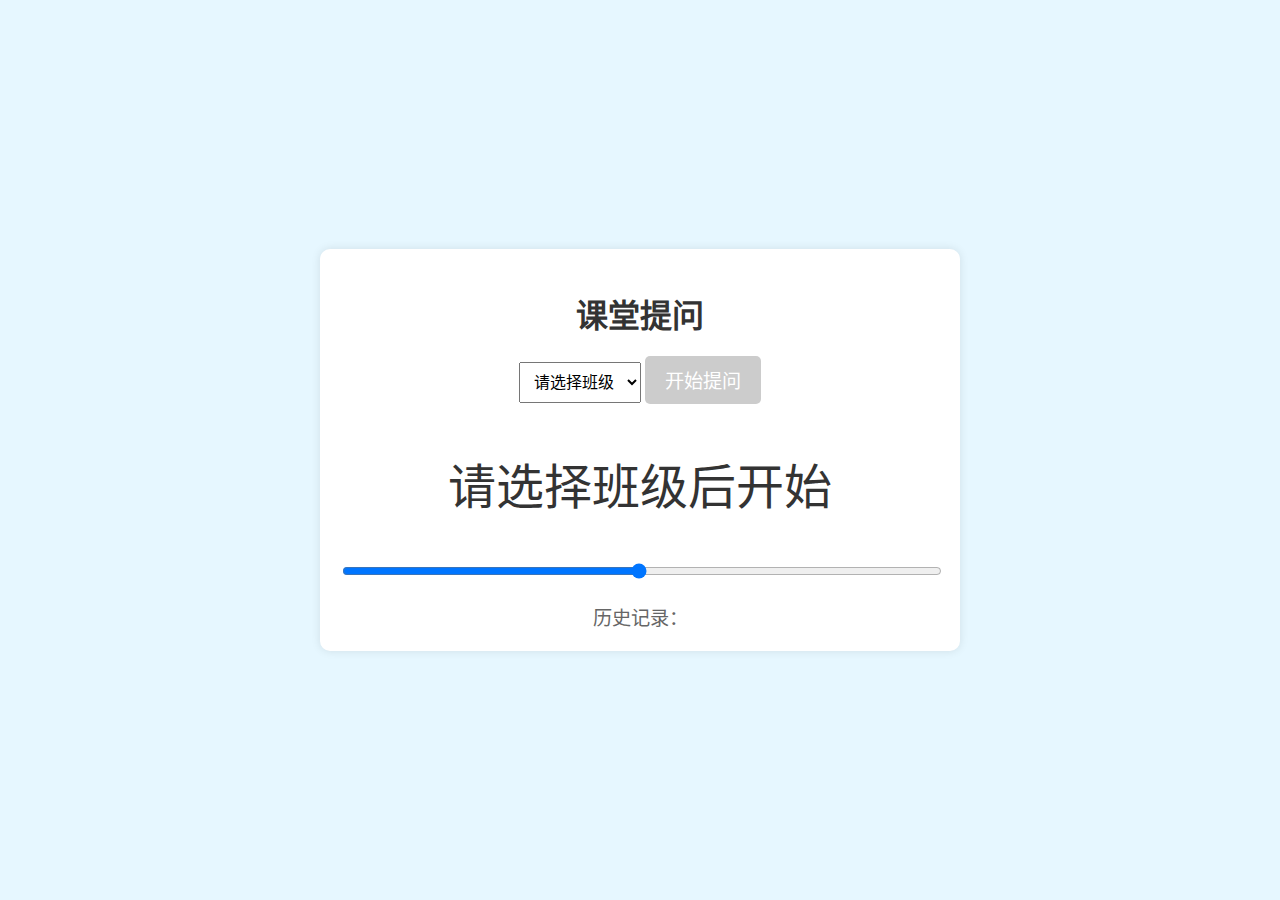
==== index.html @ 0c13d45a "Add files via upload" ====
<!DOCTYPE html>
<html lang="zh-CN">
<head>
    <meta charset="UTF-8">
    <meta name="viewport" content="width=device-width, initial-scale=1.0">
    <title>课堂提问</title>
    <link rel="stylesheet" href="styles.css">
</head>
<body>
    <div class="container">
        <h1>课堂提问</h1>
        <select id="classSelector">
            <option value="">请选择班级</option>
            <option value="1">1班</option>
            <option value="2">2班</option>
        </select>
        <button id="startBtn" disabled>开始提问</button>
        <div id="nameDisplay">请选择班级后开始</div>
        <input type="range" id="speedControl" min="1" max="100" value="50">
        <div id="history">历史记录：</div>
    </div>
    <script src="script.js"></script>
</body>
</html>
---- styles.css ----
body {
    background-color: #e6f7ff; /* 浅蓝色背景 */
    font-family: Arial, sans-serif;
    display: flex;
    justify-content: center;
    align-items: center;
    height: 100vh;
    margin: 0;
}

.container {
    text-align: center;
    background-color: white;
    padding: 20px;
    border-radius: 10px;
    box-shadow: 0 0 10px rgba(0, 0, 0, 0.1);
    width: 80%;
    max-width: 600px;
}

h1 {
    color: #333;
    margin-bottom: 20px;
}

#classSelector {
    padding: 10px;
    font-size: 1em;
    margin-bottom: 20px;
}

#startBtn {
    padding: 10px 20px;
    font-size: 1.2em;
    cursor: pointer;
    background-color: #4CAF50;
    color: white;
    border: none;
    border-radius: 5px;
}

#startBtn:disabled {
    background-color: #ccc;
    cursor: not-allowed;
}

#nameDisplay {
    font-size: 3em;
    margin: 20px 0;
    color: #333;
    height: 80px;
    display: flex;
    align-items: center;
    justify-content: center;
}

#speedControl {
    width: 100%;
    margin-top: 20px;
}

#history {
    margin-top: 20px;
    font-size: 1.2em;
    color: #666;
}
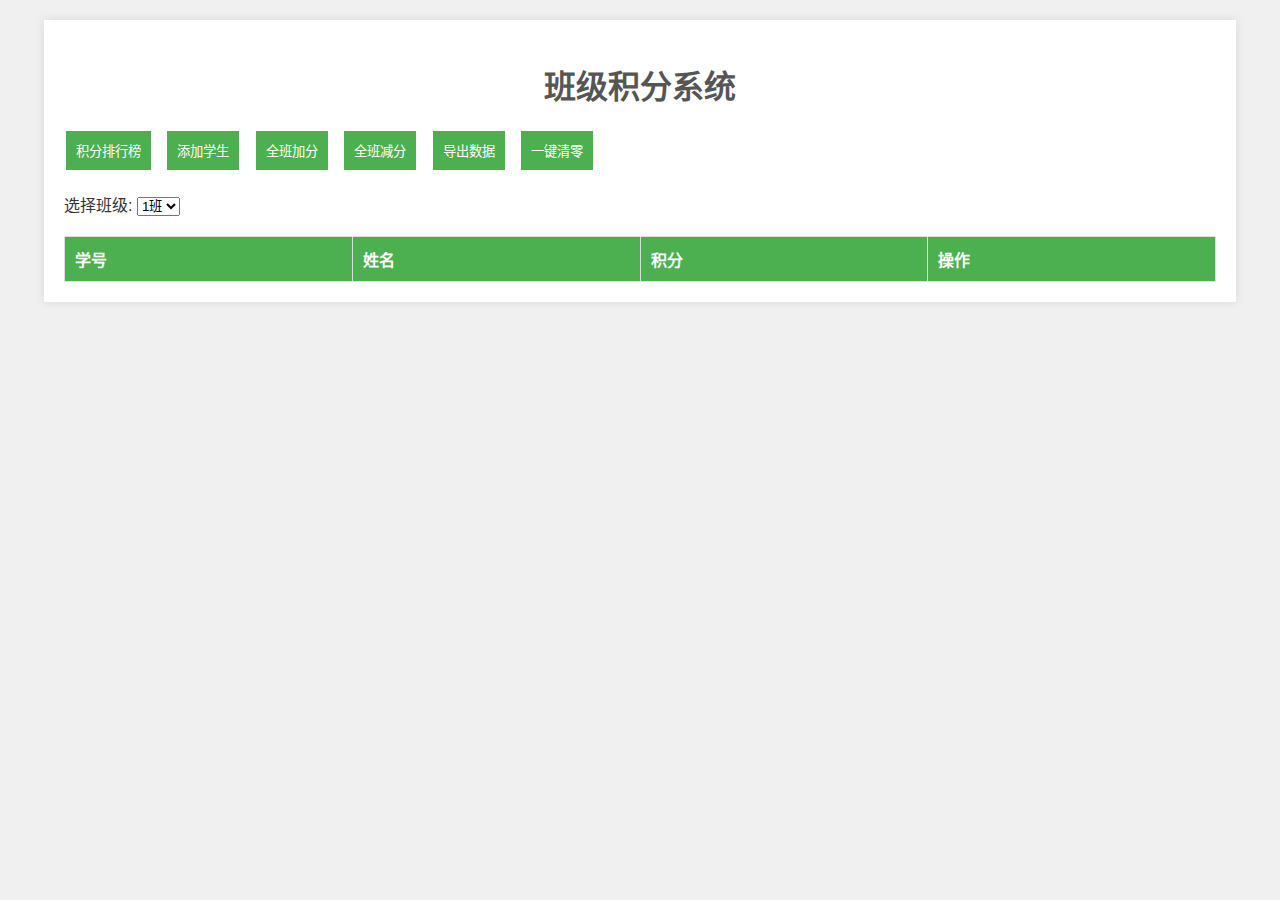
==== commit d9c75819: "Add files via upload" ====
--- a/index.html
+++ b/index.html
@@ -3,21 +3,40 @@
 <head>
     <meta charset="UTF-8">
     <meta name="viewport" content="width=device-width, initial-scale=1.0">
-    <title>课堂提问</title>
+    <title>班级积分系统</title>
     <link rel="stylesheet" href="styles.css">
 </head>
 <body>
     <div class="container">
-        <h1>课堂提问</h1>
-        <select id="classSelector">
-            <option value="">请选择班级</option>
-            <option value="1">1班</option>
-            <option value="2">2班</option>
-        </select>
-        <button id="startBtn" disabled>开始提问</button>
-        <div id="nameDisplay">请选择班级后开始</div>
-        <input type="range" id="speedControl" min="1" max="100" value="50">
-        <div id="history">历史记录：</div>
+        <h1>班级积分系统</h1>
+        <div class="controls">
+            <button onclick="sortStudents()">积分排行榜</button>
+            <button onclick="addStudent()">添加学生</button>
+            <button onclick="bulkUpdate('add')">全班加分</button>
+            <button onclick="bulkUpdate('subtract')">全班减分</button>
+            <button onclick="exportData()">导出数据</button>
+            <button onclick="clearAll()">一键清零</button>
+        </div>
+        <div class="class-selector">
+            <label for="class-select">选择班级:</label>
+            <select id="class-select" onchange="changeClass()">
+                <option value="1">1班</option>
+                <option value="2">2班</option>
+            </select>
+        </div>
+        <table id="students-table">
+            <thead>
+                <tr>
+                    <th>学号</th>
+                    <th>姓名</th>
+                    <th>积分</th>
+                    <th>操作</th>
+                </tr>
+            </thead>
+            <tbody>
+                <!-- 学生数据将动态插入到这里 -->
+            </tbody>
+        </table>
     </div>
     <script src="script.js"></script>
 </body>
--- a/styles.css
+++ b/styles.css
@@ -1,66 +1,74 @@
 body {
-    background-color: #e6f7ff; /* 浅蓝色背景 */
-    font-family: Arial, sans-serif;
-    display: flex;
-    justify-content: center;
-    align-items: center;
-    height: 100vh;
+    font-family: 'Arial', sans-serif;
+    background-color: #f0f0f0;
+    color: #333;
     margin: 0;
+    padding: 0;
 }
 
 .container {
-    text-align: center;
-    background-color: white;
+    width: 90%;
+    margin: 20px auto;
     padding: 20px;
-    border-radius: 10px;
+    background-color: #fff;
     box-shadow: 0 0 10px rgba(0, 0, 0, 0.1);
-    width: 80%;
-    max-width: 600px;
 }
 
 h1 {
-    color: #333;
+    text-align: center;
+    color: #555;
+}
+
+.controls {
     margin-bottom: 20px;
 }
 
-#classSelector {
+.controls button {
+    margin-right: 10px;
     padding: 10px;
-    font-size: 1em;
+    background-color: #4CAF50;
+    color: white;
+    border: none;
+    cursor: pointer;
+}
+
+.controls button:hover {
+    background-color: #45a049;
+}
+
+.class-selector {
     margin-bottom: 20px;
 }
 
-#startBtn {
-    padding: 10px 20px;
-    font-size: 1.2em;
-    cursor: pointer;
+table {
+    width: 100%;
+    border-collapse: collapse;
+}
+
+table, th, td {
+    border: 1px solid #ddd;
+}
+
+th, td {
+    padding: 10px;
+    text-align: left;
+}
+
+th {
     background-color: #4CAF50;
     color: white;
-    border: none;
-    border-radius: 5px;
 }
 
-#startBtn:disabled {
-    background-color: #ccc;
-    cursor: not-allowed;
+tr:nth-child(even) {
+    background-color: #f2f2f2;
 }
 
-#nameDisplay {
-    font-size: 3em;
-    margin: 20px 0;
-    color: #333;
-    height: 80px;
-    display: flex;
-    align-items: center;
-    justify-content: center;
+tr:hover {
+    background-color: #ddd;
 }
 
-#speedControl {
-    width: 100%;
-    margin-top: 20px;
-}
-
-#history {
-    margin-top: 20px;
-    font-size: 1.2em;
-    color: #666;
+button {
+    padding: 5px 10px;
+    margin: 2px;
+    cursor: pointer;
 }